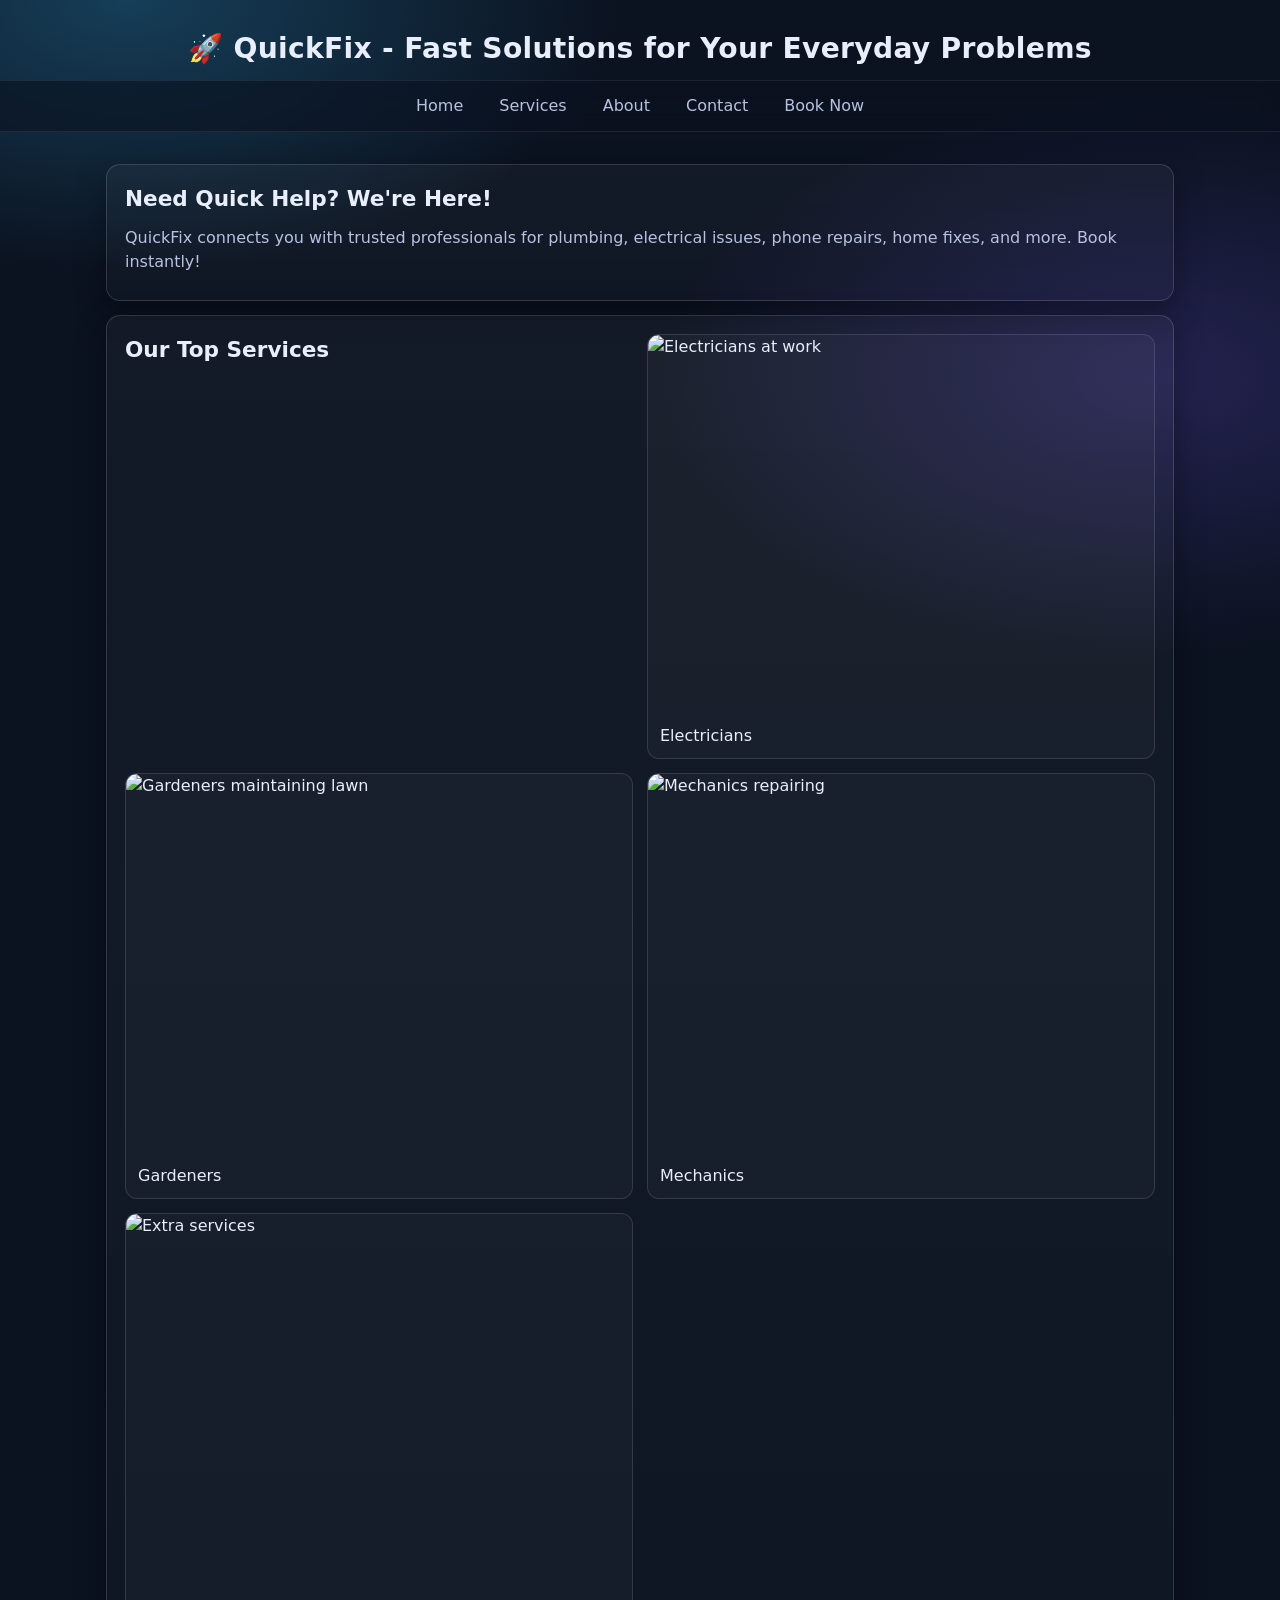
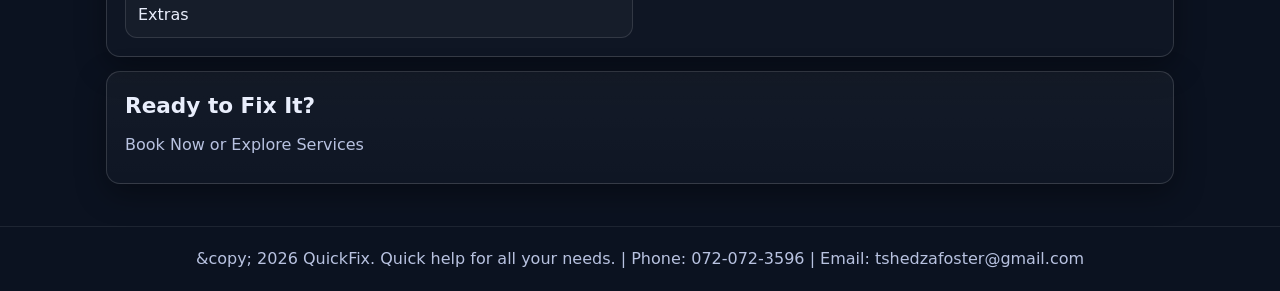
==== index.html @ 9cefa205 "Add files via upload New updates to QuickFix" ====
<!DOCTYPE html>
<html lang="en">
<head>
    <meta charset="UTF-8">
    <link rel="stylesheet" href="styles.css">
    <meta name="viewport" content="width=device-width, initial-scale=1.0">
    <title>QuickFix - Home</title>
</head>
<body>
    <header>
        <h1>🚀 QuickFix - Fast Solutions for Your Everyday Problems</h1>
    </header>
    <nav>
        <ul>
            <li><a href="index.html">Home</a></li>
            <li><a href="services.html">Services</a></li>
            <li><a href="about.html">About</a></li>
            <li><a href="contact.html">Contact</a></li>
            <li><a href="booking.html">Book Now</a></li>
        </ul>
    </nav>
    <main>
        <section id="hero">
            <h2>Need Quick Help? We're Here!</h2>
            <p>QuickFix connects you with trusted professionals for plumbing, electrical issues, phone repairs, home fixes, and more. Book instantly!</p>
        </section>
        <section id="services-teaser">
            <h2>Our Top Services</h2>
            <figure>
                <img src="images/Electricians.jpg" alt="Electricians at work" width="200" height="150">
                <figcaption><a href="services.html#electricians">Electricians</a></figcaption>
            </figure>
            <figure>
                <img src="images/Gardeners.jpg" alt="Gardeners maintaining lawn" width="200" height="150">
                <figcaption><a href="services.html#gardeners">Gardeners</a></figcaption>
            </figure>
            <figure>
                <img src="images/Mechanics.jpg" alt="Mechanics repairing" width="200" height="150">
                <figcaption><a href="services.html#mechanics">Mechanics</a></figcaption>
            </figure>
            <figure>
                <img src="images/Extras.jpg" alt="Extra services" width="200" height="150">
                <figcaption><a href="services.html#extras">Extras</a></figcaption>
            </figure>
        </section>
        <section id="cta">
            <h2>Ready to Fix It?</h2>
            <p><a href="booking.html">Book Now</a> or <a href="services.html">Explore Services</a></p>
        </section>
    </main>
    <footer>
        <p>&amp;copy; 2026 QuickFix. Quick help for all your needs. | Phone: 072-072-3596 | Email: tshedzafoster@gmail.com</p>
    </footer>
</body>
</html>
---- styles.css ----
/* QuickFix - Part 2 CSS (shared across all pages)
   Apply by linking: <link rel="stylesheet" href="styles.css"> */

:root {
  --bg: #0b1220;
  --surface: #0f1a33;
  --surface-2: #111f3d;
  --text: #e9eefc;
  --muted: #b8c2e0;
  --brand: #35c2ff;
  --brand-2: #7c5cff;
  --danger: #ff4d6d;
  --border: rgba(255, 255, 255, 0.14);
  --shadow: 0 10px 30px rgba(0, 0, 0, 0.35);
  --radius: 14px;
}

* {
  box-sizing: border-box;
}

html, body {
  margin: 0;
  padding: 0;
  background: radial-gradient(900px 500px at 10% 0%, rgba(53, 194, 255, 0.25), transparent 55%),
              radial-gradient(900px 500px at 90% 20%, rgba(124, 92, 255, 0.22), transparent 55%),
              var(--bg);
  color: var(--text);
  font-family: system-ui, -apple-system, Segoe UI, Roboto, Helvetica, Arial, "Apple Color Emoji", "Segoe UI Emoji";
  line-height: 1.5;
}

a {
  color: inherit;
  text-decoration: none;
}

a:hover {
  color: var(--brand);
}

header {
  padding: 28px 16px 10px;
}

header h1 {
  margin: 0;
  text-align: center;
  font-size: clamp(1.2rem, 2.2vw, 2rem);
  letter-spacing: 0.3px;
}

nav {
  position: sticky;
  top: 0;
  z-index: 10;
  backdrop-filter: blur(10px);
  background: rgba(11, 18, 32, 0.6);
  border-top: 1px solid rgba(255, 255, 255, 0.08);
  border-bottom: 1px solid rgba(255, 255, 255, 0.08);
}

nav ul {
  margin: 0;
  padding: 0;
  list-style: none;
  display: flex;
  flex-wrap: wrap;
  justify-content: center;
  gap: 6px;
}

nav li a {
  display: inline-block;
  padding: 12px 14px;
  border-radius: 999px;
  border: 1px solid transparent;
  color: var(--muted);
}

nav li a:hover {
  border-color: rgba(53, 194, 255, 0.35);
  background: rgba(53, 194, 255, 0.12);
  color: var(--text);
}

main {
  max-width: 1100px;
  margin: 0 auto;
  padding: 18px 16px 28px;
}

section {
  background: linear-gradient(180deg, rgba(255, 255, 255, 0.04), rgba(255, 255, 255, 0.02));
  border: 1px solid var(--border);
  border-radius: var(--radius);
  padding: 18px;
  margin: 14px 0;
  box-shadow: var(--shadow);
}

section h2 {
  margin: 0 0 10px;
  font-size: 1.35rem;
}

section p {
  margin: 0.5rem 0;
  color: var(--muted);
}

/* Home page teaser layout */
#services-teaser {
  display: grid;
  grid-template-columns: repeat(2, minmax(0, 1fr));
  gap: 14px;
}

#services-teaser figure {
  margin: 0;
  background: rgba(255, 255, 255, 0.03);
  border: 1px solid rgba(255, 255, 255, 0.12);
  border-radius: 12px;
  overflow: hidden;
}

#services-teaser img {
  width: 100%;
  height: auto;
  display: block;
}

#services-teaser figcaption {
  padding: 10px 12px;
  color: var(--muted);
}

#services-teaser figcaption a {
  color: var(--text);
  display: inline-block;
}

#services-teaser figcaption a:hover {
  color: var(--brand);
}

/* Services page figures */
#electricians figure,
#gardeners figure,
#mechanics figure,
#extras figure {
  margin: 0 0 12px;
  background: rgba(255, 255, 255, 0.03);
  border: 1px solid rgba(255, 255, 255, 0.12);
  border-radius: 12px;
  overflow: hidden;
}

#electricians img,
#gardeners img,
#mechanics img,
#extras img {
  width: 100%;
  height: auto;
  display: block;
}

figcaption {
  padding: 10px 12px;
  color: var(--muted);
}

ul {
  padding-left: 18px;
  margin: 10px 0 0;
  color: var(--muted);
}

footer {
  border-top: 1px solid rgba(255, 255, 255, 0.08);
  padding: 20px 16px;
  color: var(--muted);
  text-align: center;
}

footer p {
  margin: 0;
}

/* Forms */
form {
  margin-top: 6px;
}

form p {
  margin: 12px 0;
}

label {
  display: inline-block;
  margin-bottom: 6px;
  color: var(--text);
  font-weight: 600;
}

input,
select,
textarea {
  width: 100%;
  padding: 12px 12px;
  border-radius: 10px;
  border: 1px solid rgba(255, 255, 255, 0.18);
  background: rgba(255, 255, 255, 0.04);
  color: var(--text);
  outline: none;
}

input::placeholder,
textarea::placeholder {
  color: rgba(233, 238, 252, 0.6);
}

input:focus,
select:focus,
textarea:focus {
  border-color: rgba(53, 194, 255, 0.55);
  box-shadow: 0 0 0 4px rgba(53, 194, 255, 0.15);
}

button {
  cursor: pointer;
  margin-top: 10px;
  padding: 12px 16px;
  border: 0;
  border-radius: 999px;
  background: linear-gradient(90deg, var(--brand), var(--brand-2));
  color: #07101f;
  font-weight: 800;
}

button:hover {
  filter: brightness(1.05);
  transform: translateY(-1px);
}

/* Responsive */
@media (max-width: 720px) {
  header {
    padding-top: 22px;
  }

  #services-teaser {
    grid-template-columns: 1fr;
  }

  section {
    padding: 14px;
  }
}
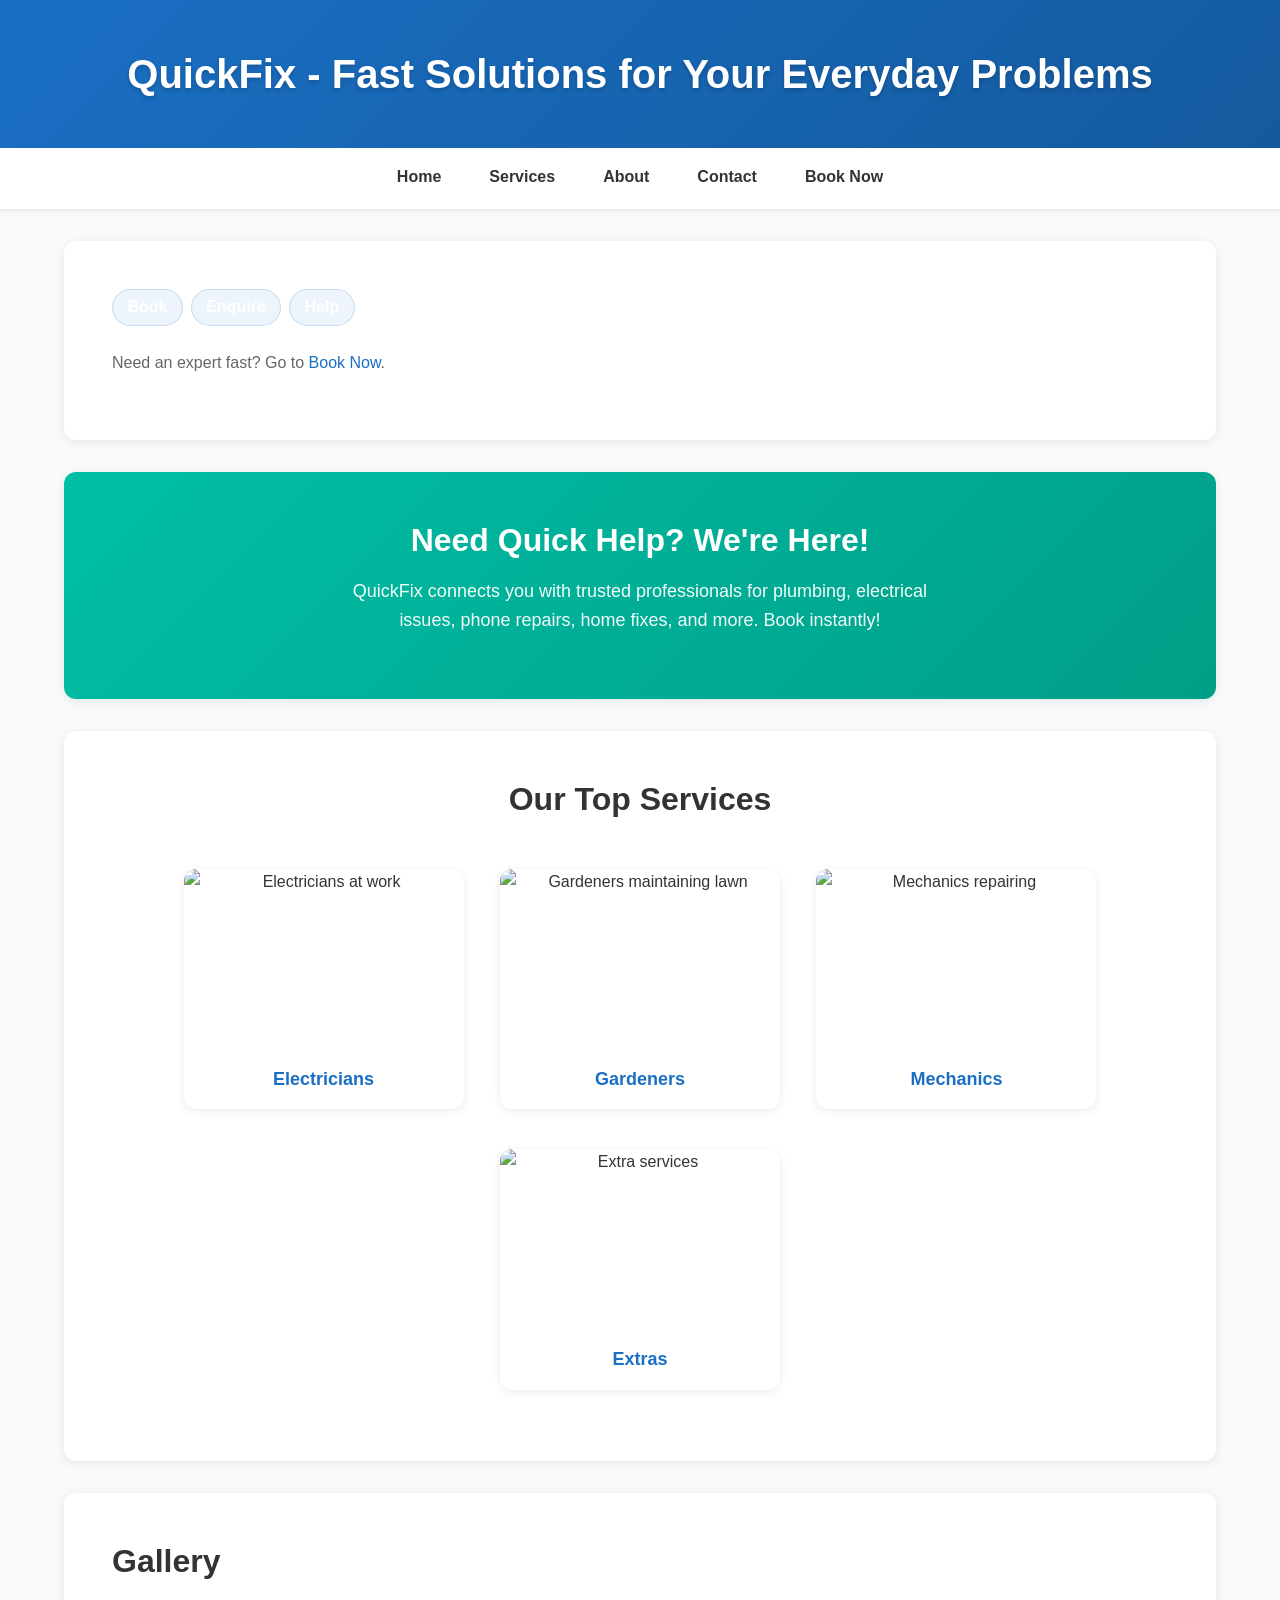
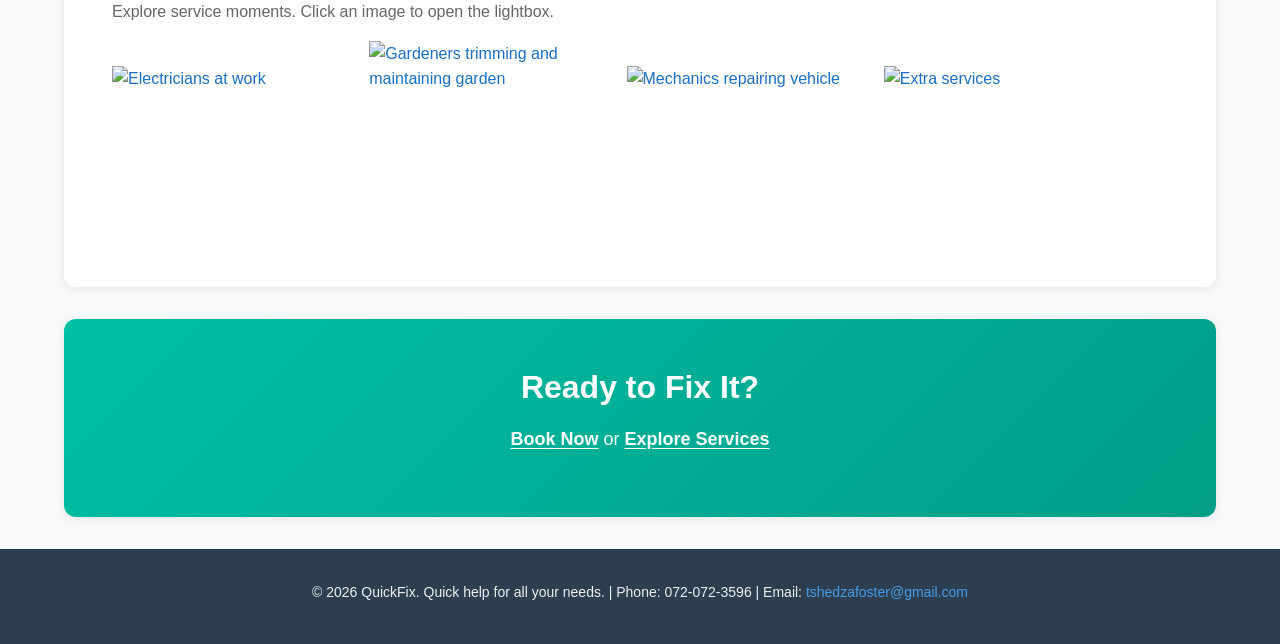
==== commit 12d13f68: "Add files via upload update to readme" ====
--- a/index.html
+++ b/index.html
@@ -2,13 +2,15 @@
 <html lang="en">
 <head>
     <meta charset="UTF-8">
+    <meta name="viewport" content="width=device-width, initial-scale=1.0">
+    <title>QuickFix - Home | Fast Repairs & Maintenance</title>
+    <meta name="description" content="QuickFix connects you with trusted repair and maintenance providers for plumbing, electrical work, phone repairs, gardening, mechanics and more. Book instantly." />
+    <meta name="keywords" content="QuickFix, home repairs, maintenance, electricians, plumbers, phone repairs, gardeners, mechanics, South Africa" />
     <link rel="stylesheet" href="styles.css">
-    <meta name="viewport" content="width=device-width, initial-scale=1.0">
-    <title>QuickFix - Home</title>
 </head>
 <body>
     <header>
-        <h1>🚀 QuickFix - Fast Solutions for Your Everyday Problems</h1>
+<h1>QuickFix - Fast Solutions for Your Everyday Problems</h1>
     </header>
     <nav>
         <ul>
@@ -20,6 +22,22 @@
         </ul>
     </nav>
     <main>
+        <section id="quick-tabs" data-tabs aria-label="Quick actions">
+            <div role="tablist" aria-label="Quick tabs">
+                <button type="button" role="tab" aria-selected="true" class="quickfix-tab" data-tab-button="quick-panel-1">Book</button>
+                <button type="button" role="tab" aria-selected="false" class="quickfix-tab" data-tab-button="quick-panel-2">Enquire</button>
+                <button type="button" role="tab" aria-selected="false" class="quickfix-tab" data-tab-button="quick-panel-3">Help</button>
+            </div>
+            <div role="tabpanel" data-tab-panel="quick-panel-1" id="quick-panel-1" data-tab-content>
+                <p>Need an expert fast? Go to <a href="booking.html">Book Now</a>.</p>
+            </div>
+            <div role="tabpanel" data-tab-panel="quick-panel-2" id="quick-panel-2" data-tab-content hidden>
+                <p>Prefer to estimate first? Use <a href="enquiry.html">Service Enquiry</a>.</p>
+            </div>
+            <div role="tabpanel" data-tab-panel="quick-panel-3" id="quick-panel-3" data-tab-content hidden>
+                <p>Questions? Contact us at <a href="contact.html">Contact</a>.</p>
+            </div>
+        </section>
         <section id="hero">
             <h2>Need Quick Help? We're Here!</h2>
             <p>QuickFix connects you with trusted professionals for plumbing, electrical issues, phone repairs, home fixes, and more. Book instantly!</p>
@@ -43,13 +61,64 @@
                 <figcaption><a href="services.html#extras">Extras</a></figcaption>
             </figure>
         </section>
+        <section id="gallery" aria-label="QuickFix image gallery">
+            <h2>Gallery</h2>
+            <p>Explore service moments. Click an image to open the lightbox.</p>
+
+            <div data-lightbox-gallery aria-label="Service gallery">
+                <figure style="display:inline-block; margin: 0 0.8rem 0.8rem 0; max-width: 240px; cursor: pointer;">
+                    <a href="images/Electricians.jpg" data-lightbox-thumb data-lightbox-src="images/Electricians.jpg" data-lightbox-caption="Electricians fixing wiring">
+                        <img src="images/Electricians.jpg" alt="Electricians at work" width="240" height="160" />
+                    </a>
+                </figure>
+                <figure style="display:inline-block; margin: 0 0.8rem 0.8rem 0; max-width: 240px; cursor: pointer;">
+                    <a href="images/Gardeners.jpg" data-lightbox-thumb data-lightbox-src="images/Gardeners.jpg" data-lightbox-caption="Gardeners trimming and maintaining garden">
+                        <img src="images/Gardeners.jpg" alt="Gardeners trimming and maintaining garden" width="240" height="160" />
+                    </a>
+                </figure>
+                <figure style="display:inline-block; margin: 0 0.8rem 0.8rem 0; max-width: 240px; cursor: pointer;">
+                    <a href="images/Mechanics.jpg" data-lightbox-thumb data-lightbox-src="images/Mechanics.jpg" data-lightbox-caption="Mechanics repairing vehicles">
+                        <img src="images/Mechanics.jpg" alt="Mechanics repairing vehicle" width="240" height="160" />
+                    </a>
+                </figure>
+                <figure style="display:inline-block; margin: 0 0.8rem 0.8rem 0; max-width: 240px; cursor: pointer;">
+                    <a href="images/Extras.jpg" data-lightbox-thumb data-lightbox-src="images/Extras.jpg" data-lightbox-caption="Extras and handyman services">
+                        <img src="images/Extras.jpg" alt="Extra services" width="240" height="160" />
+                    </a>
+                </figure>
+            </div>
+        </section>
+
         <section id="cta">
             <h2>Ready to Fix It?</h2>
             <p><a href="booking.html">Book Now</a> or <a href="services.html">Explore Services</a></p>
         </section>
     </main>
+    <!-- site-wide lightbox + modal host (footer moved below) -->
+
+
+    <!-- site-wide lightbox + modal host -->
+    <div id="quickfix-lightbox" class="quickfix-lightbox" aria-hidden="true">
+        <div class="quickfix-lightbox__backdrop" aria-hidden="true"></div>
+        <div class="quickfix-lightbox__content" role="dialog" aria-modal="true" aria-label="Image preview">
+            <button class="quickfix-lightbox__close" type="button" data-close-lightbox aria-label="Close image preview">✕</button>
+            <img id="quickfix-lightbox-img" src="" alt="" />
+            <p id="quickfix-lightbox-caption" class="quickfix-lightbox__caption"></p>
+        </div>
+    </div>
+
+    <div class="modal" id="quickfix-modal" data-modal aria-hidden="true">
+        <div class="modal__backdrop" aria-hidden="true"></div>
+        <div class="modal__content" role="dialog" aria-modal="true" aria-label="QuickFix modal">
+            <button class="modal__close" type="button" data-close-modal aria-label="Close">✕</button>
+            <h2>QuickFix</h2>
+            <p class="modal__message"></p>
+        </div>
+    </div>
+
+    <script src="js/quickfix.js" defer></script>
     <footer>
-        <p>&amp;copy; 2026 QuickFix. Quick help for all your needs. | Phone: 072-072-3596 | Email: tshedzafoster@gmail.com</p>
-    </footer>
+        <p>&copy; 2026 QuickFix. Quick help for all your needs. | Phone: 072-072-3596 | Email: <a href="mailto:tshedzafoster@gmail.com">tshedzafoster@gmail.com</a></p>
+</footer>
 </body>
 </html>
--- a/styles.css
+++ b/styles.css
@@ -1,159 +1,347 @@
-/* QuickFix - Part 2 CSS (shared across all pages)
-   Apply by linking: <link rel="stylesheet" href="styles.css"> */
-
+/* ============================================
+   QuickFix Website Stylesheet
+   Organized, maintainable, responsive design
+   ============================================ */
+
+/* --------------------------------------------
+   1. CSS Custom Properties (Variables)
+   -------------------------------------------- */
 :root {
-  --bg: #0b1220;
-  --surface: #0f1a33;
-  --surface-2: #111f3d;
-  --text: #e9eefc;
-  --muted: #b8c2e0;
-  --brand: #35c2ff;
-  --brand-2: #7c5cff;
-  --danger: #ff4d6d;
-  --border: rgba(255, 255, 255, 0.14);
-  --shadow: 0 10px 30px rgba(0, 0, 0, 0.35);
-  --radius: 14px;
-}
-
-* {
+  /* Colors */
+  --color-primary: #1a6fc4;
+  --color-primary-dark: #145a9e;
+  --color-primary-light: #4a9de8;
+  --color-accent: #00bfa5;
+  --color-accent-dark: #009e87;
+  --color-bg: #f8f9fa;
+  --color-bg-white: #ffffff;
+  --color-text: #333333;
+  --color-text-light: #666666;
+  --color-text-muted: #888888;
+  --color-footer-bg: #2c3e50;
+  --color-footer-text: #ecf0f1;
+  --color-border: #e0e0e0;
+  --color-shadow: rgba(0, 0, 0, 0.08);
+  --color-shadow-hover: rgba(0, 0, 0, 0.15);
+
+  /* Typography */
+  --font-family: -apple-system, BlinkMacSystemFont, "Segoe UI", Roboto, "Helvetica Neue", Arial, sans-serif;
+  --font-size-base: 1rem;
+  --font-size-sm: 0.875rem;
+  --font-size-lg: 1.125rem;
+  --font-size-xl: 1.5rem;
+  --font-size-2xl: 2rem;
+  --font-size-3xl: 2.5rem;
+  --line-height: 1.6;
+
+  /* Spacing */
+  --space-xs: 0.5rem;
+  --space-sm: 1rem;
+  --space-md: 1.5rem;
+  --space-lg: 2rem;
+  --space-xl: 3rem;
+  --space-2xl: 4rem;
+
+  /* Layout */
+  --max-width: 1200px;
+  --border-radius: 8px;
+  --border-radius-lg: 12px;
+
+  /* Transitions */
+  --transition-fast: 0.2s ease;
+  --transition-base: 0.3s ease;
+}
+
+/* --------------------------------------------
+   2. Base Reset & Typography
+   -------------------------------------------- */
+*,
+*::before,
+*::after {
   box-sizing: border-box;
-}
-
-html, body {
   margin: 0;
   padding: 0;
-  background: radial-gradient(900px 500px at 10% 0%, rgba(53, 194, 255, 0.25), transparent 55%),
-              radial-gradient(900px 500px at 90% 20%, rgba(124, 92, 255, 0.22), transparent 55%),
-              var(--bg);
-  color: var(--text);
-  font-family: system-ui, -apple-system, Segoe UI, Roboto, Helvetica, Arial, "Apple Color Emoji", "Segoe UI Emoji";
-  line-height: 1.5;
+}
+
+html {
+  font-size: 16px;
+  scroll-behavior: smooth;
+}
+
+body {
+  font-family: var(--font-family);
+  font-size: var(--font-size-base);
+  line-height: var(--line-height);
+  color: var(--color-text);
+  background-color: var(--color-bg);
+  min-height: 100vh;
+  display: flex;
+  flex-direction: column;
+}
+
+/* Typography */
+h1, h2, h3, h4, h5, h6 {
+  line-height: 1.3;
+  font-weight: 700;
+  color: var(--color-text);
+  margin-bottom: var(--space-sm);
+}
+
+h1 { font-size: var(--font-size-3xl); }
+h2 { font-size: var(--font-size-2xl); }
+h3 { font-size: var(--font-size-xl); }
+
+p {
+  margin-bottom: var(--space-sm);
+  color: var(--color-text-light);
 }
 
 a {
-  color: inherit;
+  color: var(--color-primary);
   text-decoration: none;
+  transition: color var(--transition-fast);
 }
 
 a:hover {
-  color: var(--brand);
-}
-
+  color: var(--color-primary-dark);
+  text-decoration: underline;
+}
+
+a:focus-visible {
+  outline: 3px solid var(--color-primary-light);
+  outline-offset: 2px;
+  border-radius: 2px;
+}
+
+ul, ol {
+  margin-bottom: var(--space-sm);
+  padding-left: var(--space-lg);
+}
+
+li {
+  margin-bottom: var(--space-xs);
+}
+
+img {
+  max-width: 100%;
+  height: auto;
+  display: block;
+}
+
+/* --------------------------------------------
+   3. Layout Containers
+   -------------------------------------------- */
+main {
+  flex: 1;
+  width: 100%;
+  max-width: var(--max-width);
+  margin: 0 auto;
+  padding: var(--space-lg) var(--space-md);
+}
+
+section {
+  background-color: var(--color-bg-white);
+  border-radius: var(--border-radius-lg);
+  padding: var(--space-xl);
+  margin-bottom: var(--space-lg);
+  box-shadow: 0 2px 8px var(--color-shadow);
+  transition: box-shadow var(--transition-base);
+}
+
+section:hover {
+  box-shadow: 0 4px 16px var(--color-shadow-hover);
+}
+
+section:last-child {
+  margin-bottom: 0;
+}
+
+/* --------------------------------------------
+   4. Header
+   -------------------------------------------- */
 header {
-  padding: 28px 16px 10px;
+  background: linear-gradient(135deg, var(--color-primary) 0%, var(--color-primary-dark) 100%);
+  color: #ffffff;
+  text-align: center;
+  padding: var(--space-xl) var(--space-md);
+  box-shadow: 0 2px 10px rgba(0, 0, 0, 0.1);
 }
 
 header h1 {
-  margin: 0;
-  text-align: center;
-  font-size: clamp(1.2rem, 2.2vw, 2rem);
-  letter-spacing: 0.3px;
-}
-
+  color: #ffffff;
+  font-size: var(--font-size-3xl);
+  margin-bottom: 0;
+  text-shadow: 0 2px 4px rgba(0, 0, 0, 0.2);
+}
+
+/* --------------------------------------------
+   5. Navigation
+   -------------------------------------------- */
 nav {
+  background-color: var(--color-bg-white);
+  box-shadow: 0 2px 4px var(--color-shadow);
   position: sticky;
   top: 0;
-  z-index: 10;
-  backdrop-filter: blur(10px);
-  background: rgba(11, 18, 32, 0.6);
-  border-top: 1px solid rgba(255, 255, 255, 0.08);
-  border-bottom: 1px solid rgba(255, 255, 255, 0.08);
+  z-index: 100;
 }
 
 nav ul {
-  margin: 0;
-  padding: 0;
   list-style: none;
   display: flex;
+  justify-content: center;
+  align-items: center;
   flex-wrap: wrap;
-  justify-content: center;
-  gap: 6px;
-}
-
-nav li a {
+  max-width: var(--max-width);
+  margin: 0 auto;
+  padding: 0 var(--space-md);
+}
+
+nav li {
+  margin: 0;
+}
+
+nav a {
+  display: block;
+  padding: var(--space-sm) var(--space-md);
+  color: var(--color-text);
+  font-weight: 600;
+  font-size: var(--font-size-base);
+  text-decoration: none;
+  border-bottom: 3px solid transparent;
+  transition: all var(--transition-fast);
+}
+
+nav a:hover {
+  color: var(--color-primary);
+  text-decoration: none;
+  border-bottom-color: var(--color-primary-light);
+  background-color: rgba(26, 111, 196, 0.05);
+}
+
+nav a:focus-visible {
+  outline: none;
+  background-color: rgba(26, 111, 196, 0.1);
+  border-bottom-color: var(--color-primary);
+}
+
+/* --------------------------------------------
+   6. Hero & CTA Sections
+   -------------------------------------------- */
+#hero,
+#cta,
+#booking-intro {
+  text-align: center;
+  background: linear-gradient(135deg, var(--color-accent) 0%, var(--color-accent-dark) 100%);
+  color: #ffffff;
+}
+
+#hero h2,
+#cta h2,
+#booking-intro h2 {
+  color: #ffffff;
+  font-size: var(--font-size-2xl);
+}
+
+#hero p,
+#cta p,
+#booking-intro p {
+  color: rgba(255, 255, 255, 0.95);
+  font-size: var(--font-size-lg);
+  max-width: 600px;
+  margin-left: auto;
+  margin-right: auto;
+}
+
+#cta a,
+#hero a {
+  color: #ffffff;
+  font-weight: 700;
+  text-decoration: underline;
+  text-underline-offset: 3px;
+}
+
+#cta a:hover,
+#hero a:hover {
+  color: #e0f7fa;
+}
+
+/* --------------------------------------------
+   7. Services Teaser Grid (Homepage)
+   -------------------------------------------- */
+#services-teaser {
+  text-align: center;
+}
+
+#services-teaser h2 {
+  margin-bottom: var(--space-lg);
+}
+
+#services-teaser figure {
   display: inline-block;
-  padding: 12px 14px;
-  border-radius: 999px;
-  border: 1px solid transparent;
-  color: var(--muted);
-}
-
-nav li a:hover {
-  border-color: rgba(53, 194, 255, 0.35);
-  background: rgba(53, 194, 255, 0.12);
-  color: var(--text);
-}
-
-main {
-  max-width: 1100px;
-  margin: 0 auto;
-  padding: 18px 16px 28px;
-}
-
-section {
-  background: linear-gradient(180deg, rgba(255, 255, 255, 0.04), rgba(255, 255, 255, 0.02));
-  border: 1px solid var(--border);
-  border-radius: var(--radius);
-  padding: 18px;
-  margin: 14px 0;
-  box-shadow: var(--shadow);
-}
-
-section h2 {
-  margin: 0 0 10px;
-  font-size: 1.35rem;
-}
-
-section p {
-  margin: 0.5rem 0;
-  color: var(--muted);
-}
-
-/* Home page teaser layout */
-#services-teaser {
-  display: grid;
-  grid-template-columns: repeat(2, minmax(0, 1fr));
-  gap: 14px;
-}
-
-#services-teaser figure {
-  margin: 0;
-  background: rgba(255, 255, 255, 0.03);
-  border: 1px solid rgba(255, 255, 255, 0.12);
-  border-radius: 12px;
+  width: calc(50% - var(--space-md));
+  max-width: 280px;
+  margin: var(--space-sm);
+  background-color: var(--color-bg-white);
+  border-radius: var(--border-radius-lg);
   overflow: hidden;
+  box-shadow: 0 2px 8px var(--color-shadow);
+  transition: transform var(--transition-base), box-shadow var(--transition-base);
+}
+
+#services-teaser figure:hover {
+  transform: translateY(-4px);
+  box-shadow: 0 8px 24px var(--color-shadow-hover);
 }
 
 #services-teaser img {
   width: 100%;
-  height: auto;
-  display: block;
+  height: 180px;
+  object-fit: cover;
 }
 
 #services-teaser figcaption {
-  padding: 10px 12px;
-  color: var(--muted);
+  padding: var(--space-sm);
+  font-weight: 600;
+  font-size: var(--font-size-lg);
 }
 
 #services-teaser figcaption a {
-  color: var(--text);
-  display: inline-block;
+  color: var(--color-primary);
+  text-decoration: none;
 }
 
 #services-teaser figcaption a:hover {
-  color: var(--brand);
-}
-
-/* Services page figures */
+  color: var(--color-primary-dark);
+}
+
+/* --------------------------------------------
+   8. Service Detail Sections
+   -------------------------------------------- */
+#electricians,
+#gardeners,
+#mechanics,
+#extras {
+  display: flex;
+  flex-wrap: wrap;
+  align-items: center;
+  gap: var(--space-lg);
+}
+
+#electricians h2,
+#gardeners h2,
+#mechanics h2,
+#extras h2 {
+  width: 100%;
+  margin-bottom: var(--space-md);
+}
+
 #electricians figure,
 #gardeners figure,
 #mechanics figure,
 #extras figure {
-  margin: 0 0 12px;
-  background: rgba(255, 255, 255, 0.03);
-  border: 1px solid rgba(255, 255, 255, 0.12);
-  border-radius: 12px;
-  overflow: hidden;
+  flex: 1 1 300px;
+  max-width: 450px;
+  margin: 0;
 }
 
 #electricians img,
@@ -162,99 +350,480 @@
 #extras img {
   width: 100%;
   height: auto;
+  border-radius: var(--border-radius);
+  box-shadow: 0 2px 8px var(--color-shadow);
+}
+
+#electricians figcaption,
+#gardeners figcaption,
+#mechanics figcaption,
+#extras figcaption {
+  margin-top: var(--space-xs);
+  font-size: var(--font-size-sm);
+  color: var(--color-text-muted);
+  font-style: italic;
+}
+
+#electricians p,
+#gardeners p,
+#mechanics p,
+#extras p {
+  flex: 1 1 300px;
+  margin: 0;
+}
+
+/* --------------------------------------------
+   9. Lists Styling
+   -------------------------------------------- */
+#services-overview ul,
+#team ul,
+#contact-info ul {
+  list-style: none;
+  padding-left: 0;
+}
+
+#services-overview li,
+#team li {
+  padding-left: var(--space-md);
+  position: relative;
+}
+
+#services-overview li::before,
+#team li::before {
+  content: "✓";
+  position: absolute;
+  left: 0;
+  color: var(--color-accent);
+  font-weight: bold;
+}
+
+#contact-info li {
+  padding: var(--space-xs) 0;
+  border-bottom: 1px solid var(--color-border);
+}
+
+#contact-info li:last-child {
+  border-bottom: none;
+}
+
+#contact-info strong {
+  color: var(--color-primary);
+  display: inline-block;
+  min-width: 80px;
+}
+
+/* --------------------------------------------
+   10. Forms
+   -------------------------------------------- */
+form {
+  max-width: 600px;
+  margin: 0 auto;
+}
+
+form p {
+  margin-bottom: var(--space-md);
+}
+
+label {
   display: block;
-}
-
-figcaption {
-  padding: 10px 12px;
-  color: var(--muted);
-}
-
-ul {
-  padding-left: 18px;
-  margin: 10px 0 0;
-  color: var(--muted);
-}
-
-footer {
-  border-top: 1px solid rgba(255, 255, 255, 0.08);
-  padding: 20px 16px;
-  color: var(--muted);
-  text-align: center;
-}
-
-footer p {
-  margin: 0;
-}
-
-/* Forms */
-form {
-  margin-top: 6px;
-}
-
-form p {
-  margin: 12px 0;
-}
-
-label {
-  display: inline-block;
-  margin-bottom: 6px;
-  color: var(--text);
+  margin-bottom: var(--space-xs);
   font-weight: 600;
-}
-
-input,
+  color: var(--color-text);
+  font-size: var(--font-size-sm);
+}
+
+input[type="text"],
+input[type="email"],
+input[type="tel"],
+input[type="date"],
 select,
 textarea {
   width: 100%;
-  padding: 12px 12px;
-  border-radius: 10px;
-  border: 1px solid rgba(255, 255, 255, 0.18);
-  background: rgba(255, 255, 255, 0.04);
-  color: var(--text);
-  outline: none;
-}
-
-input::placeholder,
-textarea::placeholder {
-  color: rgba(233, 238, 252, 0.6);
+  padding: var(--space-sm);
+  border: 2px solid var(--color-border);
+  border-radius: var(--border-radius);
+  font-family: inherit;
+  font-size: var(--font-size-base);
+  color: var(--color-text);
+  background-color: var(--color-bg-white);
+  transition: border-color var(--transition-fast), box-shadow var(--transition-fast);
 }
 
 input:focus,
 select:focus,
 textarea:focus {
-  border-color: rgba(53, 194, 255, 0.55);
-  box-shadow: 0 0 0 4px rgba(53, 194, 255, 0.15);
-}
-
-button {
+  outline: none;
+  border-color: var(--color-primary-light);
+  box-shadow: 0 0 0 3px rgba(26, 111, 196, 0.15);
+}
+
+textarea {
+  resize: vertical;
+  min-height: 120px;
+}
+
+select {
   cursor: pointer;
-  margin-top: 10px;
-  padding: 12px 16px;
-  border: 0;
+  appearance: none;
+  background-image: url("data:image/svg+xml,%3Csvg xmlns='http://www.w3.org/2000/svg' width='12' height='12' viewBox='0 0 12 12'%3E%3Cpath fill='%23666' d='M6 8L1 3h10z'/%3E%3C/svg%3E");
+  background-repeat: no-repeat;
+  background-position: right var(--space-sm) center;
+  padding-right: var(--space-lg);
+}
+
+button,
+input[type="submit"] {
+  display: inline-block;
+  padding: var(--space-sm) var(--space-lg);
+  background: linear-gradient(135deg, var(--color-primary) 0%, var(--color-primary-dark) 100%);
+  color: #ffffff;
+  font-family: inherit;
+  font-size: var(--font-size-base);
+  font-weight: 600;
+  border: none;
+  border-radius: var(--border-radius);
+  cursor: pointer;
+  transition: transform var(--transition-fast), box-shadow var(--transition-fast);
+}
+
+button:hover,
+input[type="submit"]:hover {
+  transform: translateY(-2px);
+  box-shadow: 0 4px 12px rgba(26, 111, 196, 0.4);
+}
+
+button:focus-visible,
+input[type="submit"]:focus-visible {
+  outline: 3px solid var(--color-primary-light);
+  outline-offset: 2px;
+}
+
+button:active,
+input[type="submit"]:active {
+  transform: translateY(0);
+}
+
+/* --------------------------------------------
+   11. Footer
+   -------------------------------------------- */
+footer {
+  background-color: var(--color-footer-bg);
+  color: var(--color-footer-text);
+  text-align: center;
+  padding: var(--space-lg) var(--space-md);
+  margin-top: auto;
+}
+
+footer p {
+  color: var(--color-footer-text);
+  margin-bottom: var(--space-xs);
+  font-size: var(--font-size-sm);
+}
+
+footer a {
+  color: var(--color-primary-light);
+}
+
+footer a:hover {
+  color: #ffffff;
+}
+
+/* --------------------------------------------
+   12. Utility Classes
+   -------------------------------------------- */
+.text-center {
+  text-align: center;
+}
+
+.mt-lg {
+  margin-top: var(--space-lg);
+}
+
+.mb-lg {
+  margin-bottom: var(--space-lg);
+}
+
+/* --------------------------------------------
+   13. Component Styles (Modal/Tabs/Accordion/Lightbox/Search/Errors)
+   -------------------------------------------- */
+
+/* Modal */
+.modal,
+.quickfix-lightbox {
+  position: fixed;
+  inset: 0;
+  display: none;
+  justify-content: center;
+  align-items: center;
+  background: rgba(0,0,0,0.55);
+  z-index: 10000;
+  padding: 1rem;
+}
+
+.modal.is-open,
+.quickfix-lightbox.is-open {
+  display: flex;
+}
+
+.modal__content,
+.quickfix-lightbox__content {
+  background: var(--color-bg-white);
+  border-radius: var(--border-radius-lg);
+  width: min(720px, 100%);
+  max-height: 85vh;
+  overflow: auto;
+  box-shadow: 0 12px 40px rgba(0,0,0,0.35);
+  padding: var(--space-lg);
+  transform: translateY(8px);
+  opacity: 0;
+  animation: quickfix-fadeUp 180ms ease forwards;
+}
+
+@keyframes quickfix-fadeUp {
+  to {
+    transform: translateY(0);
+    opacity: 1;
+  }
+}
+
+.modal__close,
+.quickfix-lightbox__close {
+  position: absolute;
+  top: 1rem;
+  right: 1rem;
+  width: 42px;
+  height: 42px;
   border-radius: 999px;
-  background: linear-gradient(90deg, var(--brand), var(--brand-2));
-  color: #07101f;
-  font-weight: 800;
-}
-
-button:hover {
-  filter: brightness(1.05);
-  transform: translateY(-1px);
-}
-
-/* Responsive */
-@media (max-width: 720px) {
+  border: none;
+  cursor: pointer;
+  background: rgba(0,0,0,0.08);
+  font-size: 18px;
+}
+
+/* Tabs */
+[data-tabs] [role="tablist"] {
+  display: flex;
+  gap: 0.5rem;
+  flex-wrap: wrap;
+  margin-bottom: var(--space-md);
+}
+
+[data-tab-button] {
+  background: rgba(26, 111, 196, 0.08);
+  border: 1px solid rgba(26, 111, 196, 0.18);
+  padding: 0.55rem 0.9rem;
+  border-radius: 999px;
+  cursor: pointer;
+  transition: background var(--transition-fast), transform var(--transition-fast);
+}
+
+[data-tab-button].is-active {
+  background: rgba(26, 111, 196, 0.18);
+  border-color: rgba(26, 111, 196, 0.35);
+}
+
+/* Accordion */
+[data-accordion-item] {
+  border: 1px solid var(--color-border);
+  border-radius: var(--border-radius);
+  overflow: hidden;
+  margin-bottom: 0.75rem;
+}
+
+[data-accordion-toggle] {
+  width: 100%;
+  text-align: left;
+  background: rgba(0, 191, 165, 0.08);
+  border: none;
+  cursor: pointer;
+  padding: 0.8rem 1rem;
+  font-weight: 700;
+}
+
+[data-accordion-panel] {
+  padding: 1rem;
+}
+
+/* Lightbox */
+.quickfix-lightbox__content {
+  width: min(980px, 100%);
+}
+
+.quickfix-lightbox__content img {
+  width: 100%;
+  height: auto;
+  border-radius: var(--border-radius-lg);
+}
+
+.quickfix-lightbox__caption {
+  margin-top: var(--space-sm);
+  color: var(--color-text-light);
+}
+
+/* Search */
+[data-service-search] {
+  margin-bottom: var(--space-sm);
+}
+
+/* Inline errors */
+.field-error {
+  margin-top: 0.35rem;
+  color: #b00020;
+  font-size: var(--font-size-sm);
+  display: none;
+}
+
+.has-error input,
+.has-error textarea,
+.has-error select {
+  border-color: #b00020 !important;
+  box-shadow: 0 0 0 3px rgba(176,0,32,0.12);
+}
+
+.has-success input,
+.has-success textarea,
+.has-success select {
+  border-color: rgba(0, 191, 165, 0.7) !important;
+  box-shadow: 0 0 0 3px rgba(0, 191, 165, 0.12);
+}
+
+.enquiry-response.is-success,
+[data-contact-response].is-success {
+  color: #0b6b3a;
+  font-weight: 700;
+}
+
+.enquiry-response.is-error,
+[data-contact-response].is-error {
+  color: #b00020;
+  font-weight: 700;
+}
+
+/* --------------------------------------------
+   14. Responsive Design
+   -------------------------------------------- */
+
+/* Tablet (768px and below) */
+@media (max-width: 768px) {
+  :root {
+    --font-size-3xl: 2rem;
+    --font-size-2xl: 1.75rem;
+  }
+
   header {
-    padding-top: 22px;
-  }
-
-  #services-teaser {
-    grid-template-columns: 1fr;
+    padding: var(--space-lg) var(--space-md);
+  }
+
+  header h1 {
+    font-size: var(--font-size-2xl);
+  }
+
+  nav ul {
+    padding: 0;
+  }
+
+  nav a {
+    padding: var(--space-sm) var(--space-sm);
+    font-size: var(--font-size-sm);
+  }
+
+  main {
+    padding: var(--space-md) var(--space-sm);
   }
 
   section {
-    padding: 14px;
-  }
-}
-
+    padding: var(--space-lg);
+    margin-bottom: var(--space-md);
+  }
+
+  #services-teaser figure {
+    width: calc(50% - var(--space-sm));
+    margin: var(--space-xs);
+  }
+
+  #electricians,
+  #gardeners,
+  #mechanics,
+  #extras {
+    flex-direction: column;
+  }
+
+  #electricians figure,
+  #gardeners figure,
+  #mechanics figure,
+  #extras figure {
+    max-width: 100%;
+  }
+}
+
+/* Mobile (480px and below) */
+@media (max-width: 480px) {
+  :root {
+    --font-size-3xl: 1.75rem;
+    --font-size-2xl: 1.5rem;
+    --font-size-xl: 1.25rem;
+  }
+
+  header h1 {
+    font-size: var(--font-size-xl);
+  }
+
+  nav ul {
+    flex-direction: column;
+    gap: 0;
+  }
+
+  nav a {
+    width: 100%;
+    text-align: center;
+    border-bottom: 1px solid var(--color-border);
+    border-left: 3px solid transparent;
+    border-bottom-width: 1px;
+  }
+
+  nav a:hover {
+    border-bottom-color: var(--color-border);
+    border-left-color: var(--color-primary-light);
+  }
+
+  nav li {
+    width: 100%;
+  }
+
+  section {
+    padding: var(--space-md);
+    border-radius: var(--border-radius);
+  }
+
+  #services-teaser figure {
+    width: 100%;
+    max-width: 100%;
+    margin: var(--space-sm) 0;
+  }
+
+  #services-teaser img {
+    height: 200px;
+  }
+
+  form {
+    padding: 0;
+  }
+
+  button,
+  input[type="submit"] {
+    width: 100%;
+  }
+}
+
+/* Reduced motion preference */
+@media (prefers-reduced-motion: reduce) {
+  *,
+  *::before,
+  *::after {
+    animation-duration: 0.01ms !important;
+    animation-iteration-count: 1 !important;
+    transition-duration: 0.01ms !important;
+    scroll-behavior: auto !important;
+  }
+}
+
